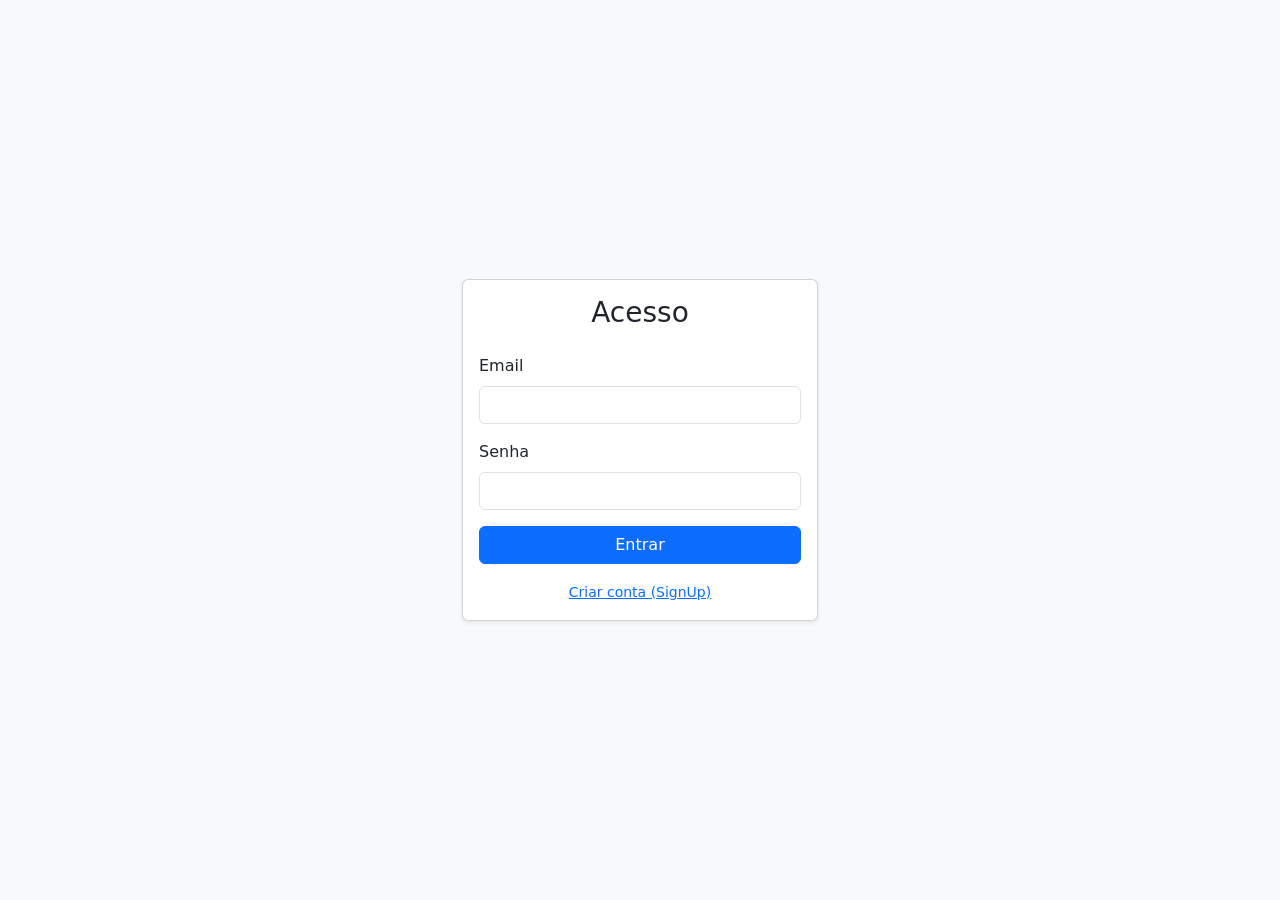
==== src/login.html @ bb1e71bd "projeto inicial do frontend" ====
<!DOCTYPE html>
<html lang="pt-br">
<head>
    <meta charset="UTF-8">
    <meta name="viewport" content="width=device-width, initial-scale=1.0">
    <title>Login - Hack Video</title>
    <link href="https://cdn.jsdelivr.net/npm/bootstrap@5.3.0/dist/css/bootstrap.min.css" rel="stylesheet">
</head>
<body class="bg-light d-flex align-items-center vh-100">
    <div class="container">
        <div class="row justify-content-center">
            <div class="col-md-4">
                <div class="card shadow-sm">
                    <div class="card-body">
                        <h3 class="text-center mb-4">Acesso</h3>
                        <form id="loginForm">
                            <div class="mb-3">
                                <label class="form-label">Email</label>
                                <input type="email" id="email" class="form-control" required>
                            </div>
                            <div class="mb-3">
                                <label class="form-label">Senha</label>
                                <input type="password" id="password" class="form-control" required>
                            </div>
                            <div class="d-grid">
                                <button type="submit" class="btn btn-primary">Entrar</button>
                            </div>
                            <div id="errorMsg" class="text-danger mt-3 text-center small d-none"></div>
                        </form>
                        <div class="text-center mt-3">
                            <a href="#" class="small">Criar conta (SignUp)</a>
                        </div>
                    </div>
                </div>
            </div>
        </div>
    </div>
    <script src="js/auth.js"></script>
</body>
</html>
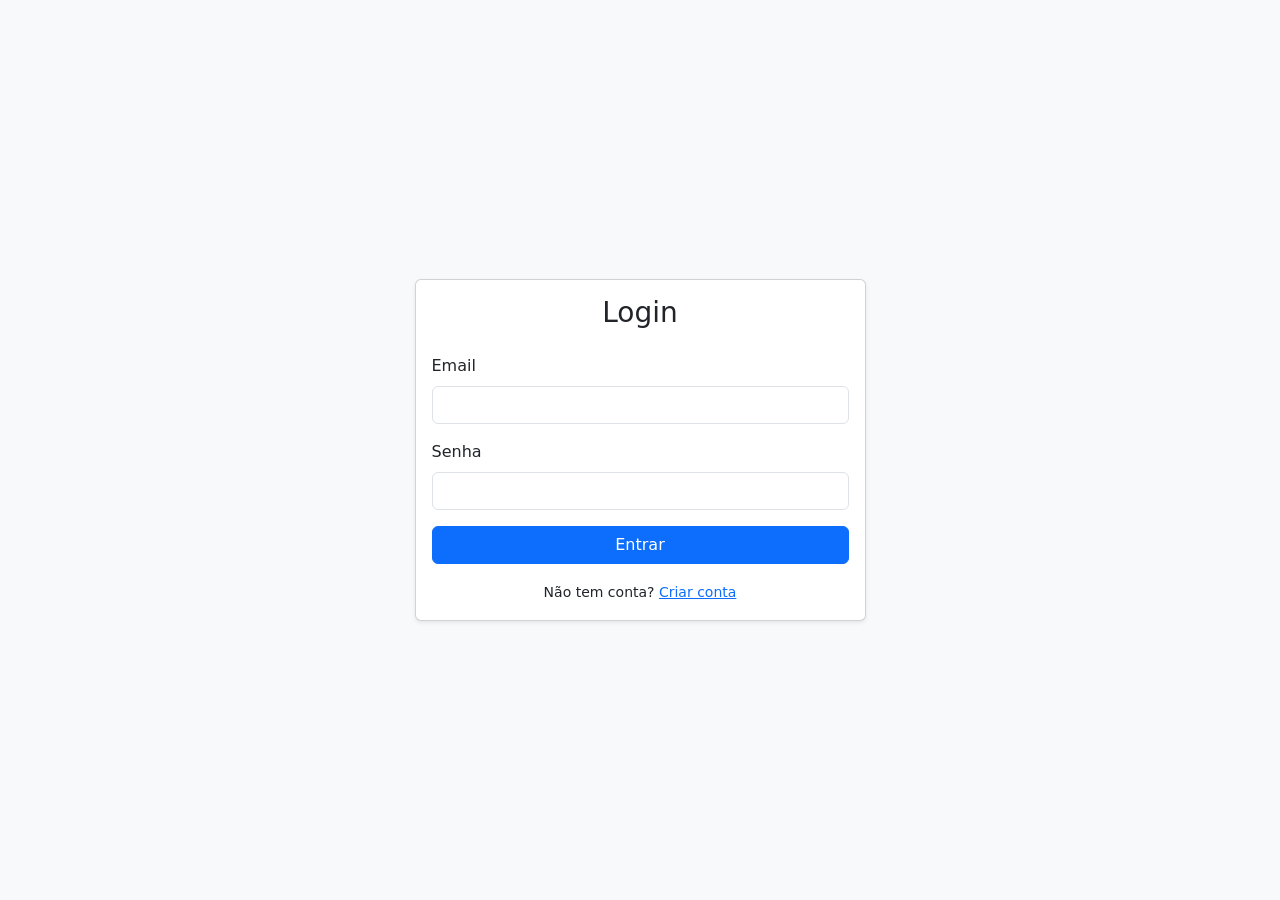
==== commit 5769aa10: "ajustes na tela de sign in e js de login" ====
--- a/src/login.html
+++ b/src/login.html
@@ -3,33 +3,70 @@
 <head>
     <meta charset="UTF-8">
     <meta name="viewport" content="width=device-width, initial-scale=1.0">
-    <title>Login - Hack Video</title>
+    <title>Acesso - Hack Video</title>
     <link href="https://cdn.jsdelivr.net/npm/bootstrap@5.3.0/dist/css/bootstrap.min.css" rel="stylesheet">
+    <style>
+        .d-none { display: none; }
+    </style>
 </head>
 <body class="bg-light d-flex align-items-center vh-100">
     <div class="container">
         <div class="row justify-content-center">
-            <div class="col-md-4">
+            <div class="col-md-5">
                 <div class="card shadow-sm">
                     <div class="card-body">
-                        <h3 class="text-center mb-4">Acesso</h3>
-                        <form id="loginForm">
-                            <div class="mb-3">
-                                <label class="form-label">Email</label>
-                                <input type="email" id="email" class="form-control" required>
+                        
+                        <div id="loginContainer">
+                            <h3 class="text-center mb-4">Login</h3>
+                            <form id="loginForm">
+                                <div class="mb-3">
+                                    <label class="form-label">Email</label>
+                                    <input type="email" id="loginEmail" class="form-control" required>
+                                </div>
+                                <div class="mb-3">
+                                    <label class="form-label">Senha</label>
+                                    <input type="password" id="loginPassword" class="form-control" required>
+                                </div>
+                                <div class="d-grid">
+                                    <button type="submit" class="btn btn-primary">Entrar</button>
+                                </div>
+                            </form>
+                            <div class="text-center mt-3">
+                                <small>Não tem conta? <a href="#" id="linkToSignup">Criar conta</a></small>
                             </div>
-                            <div class="mb-3">
-                                <label class="form-label">Senha</label>
-                                <input type="password" id="password" class="form-control" required>
+                        </div>
+
+                        <div id="signupContainer" class="d-none">
+                            <h3 class="text-center mb-4">Nova Conta</h3>
+                            <form id="signupForm">
+                                <div class="mb-3">
+                                    <label class="form-label">Nome Completo</label>
+                                    <input type="text" id="regName" class="form-control" required>
+                                </div>
+                                <div class="mb-3">
+                                    <label class="form-label">Email</label>
+                                    <input type="email" id="regEmail" class="form-control" required>
+                                </div>
+                                <div class="mb-3">
+                                    <label class="form-label">Senha</label>
+                                    <input type="password" id="regPassword" class="form-control" required>
+                                    <div class="form-text">Mínimo 8 chars, maiúscula, minúscula, número e especial.</div>
+                                </div>
+                                <div class="mb-3">
+                                    <label class="form-label">Confirmar Senha</label>
+                                    <input type="password" id="regConfirmPassword" class="form-control" required>
+                                </div>
+                                <div class="d-grid">
+                                    <button type="submit" class="btn btn-success">Cadastrar</button>
+                                </div>
+                            </form>
+                            <div class="text-center mt-3">
+                                <small>Já tem conta? <a href="#" id="linkToLogin">Fazer Login</a></small>
                             </div>
-                            <div class="d-grid">
-                                <button type="submit" class="btn btn-primary">Entrar</button>
-                            </div>
-                            <div id="errorMsg" class="text-danger mt-3 text-center small d-none"></div>
-                        </form>
-                        <div class="text-center mt-3">
-                            <a href="#" class="small">Criar conta (SignUp)</a>
                         </div>
+
+                        <div id="feedbackMsg" class="alert mt-3 text-center d-none" role="alert"></div>
+
                     </div>
                 </div>
             </div>
